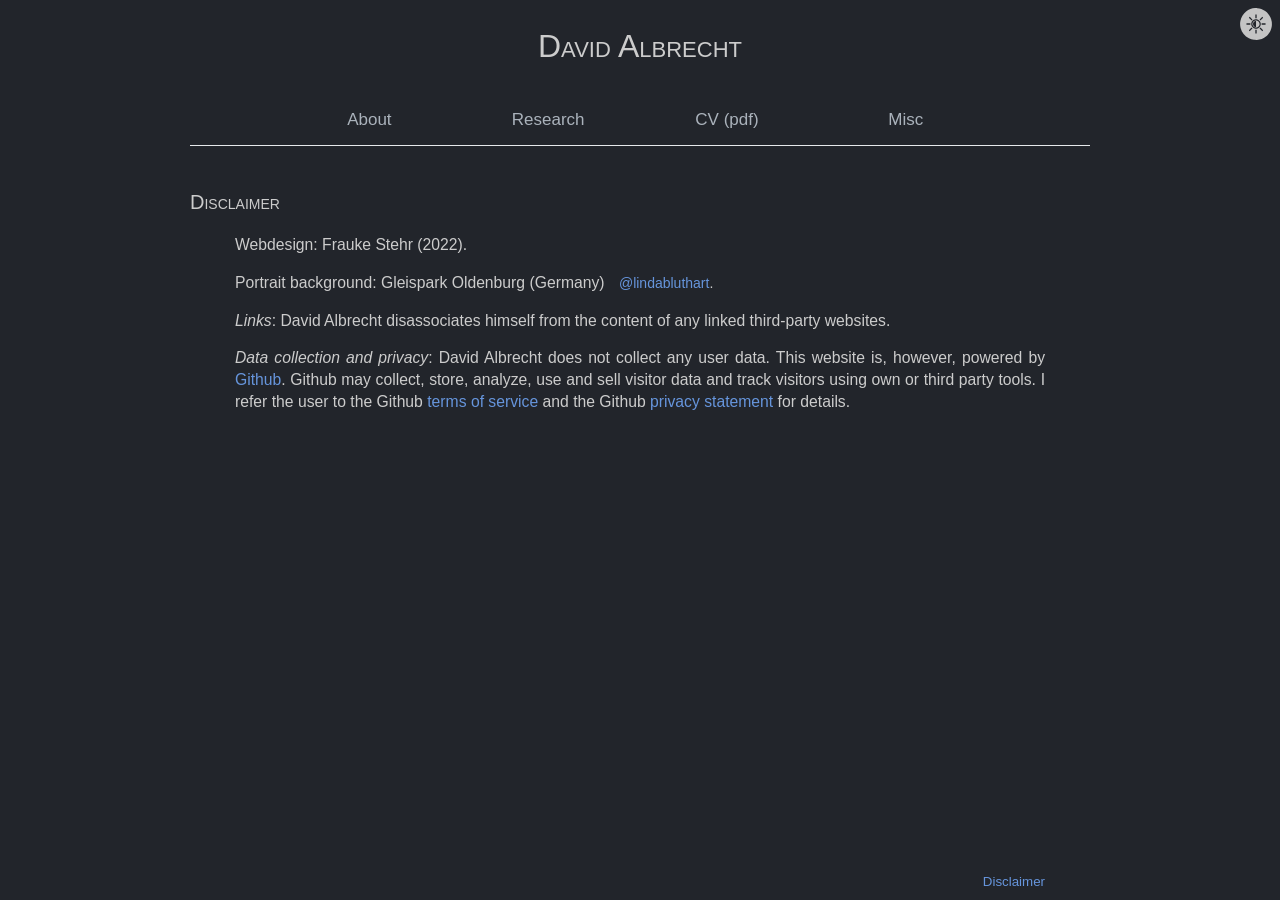
==== disclaimer.html @ dc94fbd1 "Change links to referrers." ====
<!DOCTYPE html>
<!-- 2022-04-15 -->
<html lang="en" color-mode="dark">
    <head>
        <meta http-equiv="content-type" content="text/html; charset=utf-8">
        <meta http-equiv="X-UA-Compatible" content="IE=edge,chrome=1">
        <meta name="viewport" content="width=device-width, initial-scale=1.0, user-scalable=yes">
        <meta name="keywords" content="David Albrecht, PhD student, Maastricht University, SBE,
            UCSD, behavioral economics, microeconomics, experimental economics, experiment, forecasting, preferences">
        <meta name="description" content="academic website of David Albrecht">
        <meta name="twitter:site" content="@da_lbrecht">
        <meta name="twitter:creator" content="@da_lbrecht">
        <link rel="stylesheet" href="/css/style.css">
        <title>Disclaimer | David Albrecht</title>
    </head>

    <body>
        <!-- Include header on all pages -->
        <!-- title -->
        <div class="header">
            <h1><a href="index.html" style="color: var(--color-default)">David Albrecht</a></h1>
        </div>

        <!--- Dark mode button --->
        <div id="DarkModeToggle" class="dark-mode-toggle">
            <img class="icon-btn" src="/img/darkmode.svg" alt="darkmode">
        </div>

        <!-- The navigation menu -->
        <div class="sticky-wrapper">
            <div class="navbar">
                <a href="/index.html">About</a>
                <a href="/research.html">Research</a>
                <a href="/files/cv.pdf" target="_blank">CV (pdf)</a>
                <a href="/misc.html">Misc</a>
            </div>
        </div>



        <!-- The content section -->
        <section>

            <h3>Disclaimer</h3>

            <p>
                Webdesign: Frauke Stehr (2022).
            </p>

            <p>
                Portrait background: Gleispark Oldenburg (Germany)
                <span class="link"><a href="https://www.instagram.com/lindabluthart/"
                               target="_blank" rel="noopener noreferrer">@lindabluthart</a>.
                </span>
            </p>

            <p>
                <i>Links</i>: David Albrecht disassociates himself from the content of any linked third-party websites.
            </p>

            <p>
                <i>Data collection and privacy</i>: David Albrecht does not collect any user data.
                This website is, however, powered by <a href="https://www.github.com">Github</a>.
                Github may collect, store, analyze, use and sell visitor data and track visitors
                using own or third party tools. I refer the user to the
                Github <a href="https://help.github.com/terms">terms of service</a> and
                the Github <a href="https://github.com/site/privacy">privacy statement</a> for details.
            </p>

        </section>




        <!-- include footer here -->
        <div class="footer">
            <p id="disclaimer">
                <a href="/disclaimer.html">Disclaimer</a>
            </p>
        </div>


        <!-- include js files -->
        <script src="/js/darkmode.js"></script>
    </body>
</html>
---- css/style.css ----
/* set color scheme */
:root[color-mode="dark"] {
    --color-background: #22252b; /*#262626*/
    --color-default: #cccccc;
    --color-accent-1: #6695dc; /* #89a1c4*/
    --color-accent-2: #AAB2BB;
    --color-accent-3: #6c85ab;
    --border-color: #e6e9eb;
}

:root[color-mode="light"] {
    --color-background: #F2F2F2;
    --color-default: #262626;
    --color-accent-1: #4b7bc4;
    --color-accent-2: dimgrey;
    --color-accent-3: #385e96;
    --border-color: #3A3A3A;
}

/* style main elements */
body {
    color:var(--color-default);
    background-color:var(--color-background);
    font-family: 'Open Sans', sans-serif; /* InaiMathi */
    font-size: 13px;
}

section{
    padding-top: 20px;
    width: 100%;
    max-width: 900px;
    margin: auto;
}


div{
    margin: auto;
    line-height: 1.6;
    max-width: 900px;
}

/* Style website header */
header{
    background-color: var(--color-background);
    width: 100%;
    height: 150px;
    position: fixed;
    vertical-align: middle;
    display: inline-block;
    text-align: center;
    left: 0;
    top:  0;
}


/* style darkmode button */
.dark-mode-toggle {
    position: absolute;
    top: 0;
    right: 0;
    z-index: 100;
}

.icon-btn {
    background-color: var(--color-background);
    height: 32px;
    width: 32px;
    margin: 8px 8px;
    cursor: pointer;
}


/* Style the navigation menu */
.sticky-wrapper {
    width: 100%;
    border-bottom: 1px solid var(--border-color);
    background-color: var(--color-background);
    position: sticky;
    top: 0;
    z-index: 13;
}

.navbar {
    width: 80%;
    background-color: var(--color-background);
    overflow: auto;
    margin-left: auto;
    margin-right: auto;
}

/* Navigation links */
.navbar a {
    float: left;
    padding: 12px;
    color: var(--color-accent-2);
    text-decoration: none;
    font-size: 17px;
    font-weight: lighter;
    width: 21.5%; /* Four equal-width links. If you have two links, use 50%, and 33.33% for three links, etc.. */
    text-align: center;
}


/* Style the current/active link */
.navbar a.active {
    color: var(--color-default);
}

.row {
    margin-left: 2%;
    margin-right: 2%;
}

/* style text in two columns */
.column {
    float: left;
    width: 50%;
}

/* Clear floats after the columns */
.row:after {
    content: "";
    display: table;
    clear: both;
}

/* Style main text elements */
h1, h2, h3, h4, h5, h6 {
    font-family: 'Open Sans', sans-serif;
    font-weight: lighter;
    font-variant:small-caps;
}

h1{
    text-align: center;
    font-size: 32px;
}


h3{
    margin-top: 25px;
    font-size:20px;
}

p {
    font-size: 11.8pt;
    font-weight: lighter;
    max-width: 900px;
    text-align: justify;
    justify-content: center;
    margin-left: 5%;
    margin-right: 5%;
    display: block;
    line-height: 1.4;
    color: var(--color-default);
}

/* style first paragraph on website in mobile compatible way */
.bio {
    margin-top: 9%;
}

.contacts{
    margin-top: 10%;
}

/* style other paragraph elements */
.papertitle{
    font-style: italic;
}

.coauthors {
    color: var(--color-accent-2);
    font-size: 10.5pt;
    margin-top: 0;
}

.link {
    font-size: 10.5pt;
    margin-top: 0;
    margin-left: 10px;
}

.abstract {
    font-size: 10.5pt;
    color: var(--color-accent-2);
    margin-top: 0;
    margin-left: 10%;
}

.placeholder {
    margin-bottom: 150px;
}

.breakresp {
        display: none; /* Hide BR tag for wider screens */
}

.teaching-course {
    text-align: left;
}

.teaching-year {
    font-weight: lighter;
    margin-left: 20px;
    font-size: 10pt;
}

table {
    font-size: 11.8pt;
    font-weight: lighter;
    width: 85%;
    max-width: 900pt;
    margin-left: 5%;
    color: var(--color-default);
}

table.colright td:nth-child(2) {
    text-align: right;
    width: auto;
}

table.colright tr:nth-child(1){
   height: 35px;   /* Set only 1st row height to 15px. */
}

table.colright tr {
    height: 45px;
}

.note {
    font-size: 10.5pt;
    font-weight: lighter;
    color: var(--color-accent-2);
    margin-top: 50px;
    font-style: italic;
}

ul, li {
    margin: 0;
    padding: 0;
    font-size: 100%;
    border: 0;
}


img {
    width: 70%;
    margin-left: 15%;
    margin-right: 5%;
    margin-top: 7%;
    display:table-cell;
    clear: right;
    vertical-align: middle;
}

svg {
    margin-right: 10px;
    vertical-align: text-bottom;
}

a{
    text-decoration: none;
    color: var(--color-accent-1);
}

a:hover{
    text-decoration: none;
    color: var(--color-accent-3);
}


/* style footer */
.footer {
    background-color: var(--color-background);
    position: fixed;
    position: -ms-device-fixed;
    z-index: 100;
    bottom: 0;
    width: 100%;
    height: 40px;
    left: 50%;
    transform: translate(-50%, 0);
}

#disclaimer {
    text-align: right;
    font-size: 10pt;
}

/* style div section element */
#section {
    margin-left: 5%;
    margin-right: 5%;
    margin-bottom: 150px;
}




/* mobile styles */
@media all and (max-width: 800px){
    div {
       margin-left: 2.5%;
       margin-right: 2.5%;
    }

    h1, h2, h3, h4, h5, h6 {
        font-weight: lighter;
    }

    header {
        height: 80px;
        margin-left: auto;
        margin-right: auto;
    }

    .dark-mode-toggle {
        margin-left: 0;
        margin-right: 0;
    }

    .sticky-wrapper {
        width: 90%;
        margin-left: auto;
        margin-right: auto;
    }

    .navbar {
        width: 95%;
        background-color: var(--color-background);
        overflow: auto;
    }

    .navbar a {
        width: 25%;
        text-align: center;
        font-size: 10pt;
        font-weight: normal;
        padding-left: 0;
        padding-right: 0;
    }

    /* change order of picture and text by making row a flex item and reversing the column orders */
    .row {
        display: flex;
        align-items: center;
        justify-content: center;
        flex-direction: column-reverse;  /* revert vertically */
    }

    /* remove columns on about page by making them 100% wide */
    .column {
        width: 100%;
    }

    .breakresp {
        display: inline; /* Hide BR tag for wider screens */
    }

    table.colright {
        width: 90%;
    }

    table.colright tr {
        height: 60px;
    }

    table.colright td {
        vertical-align: top;
    }

    .img-container {
        width: 250px;
        height: 250px;
        overflow: hidden;
        margin-left: auto;
        margin-right: auto;
        margin-bottom: 7%;
    }

    img {
        object-fit: cover;
        width: 100%;
        margin-left: auto;
        margin-right: auto;
        margin-top: 0;
        vertical-align: middle;
    }

    p {
        font-size: 11.8pt;
        line-height: 1.4;
        font-weight: normal;
    }

    .bio {
        margin-top: 0;
    }

    .footer {
        position: relative;
        margin-top: 50px;
    }

}

@media all and (max-width: 900px) {
    .navbar a {
        width: 25%;
        text-align: center;
        padding-left: 0;
        padding-right: 0;
    }
}



/* for large screens */
@media all and  (min-width: 1700px){
    body{
        font-size:16px;
    }

    h1{
        font-size: 50px;
    }

    h3{
        font-size:25px;
    }

    header{
        font-size: 20px;
        height: 260px;
    }

    div{
        max-width:1000px;
    }

    img {
        width: 300px;
        height: 420px;
        max-width: 300px;
    }
}
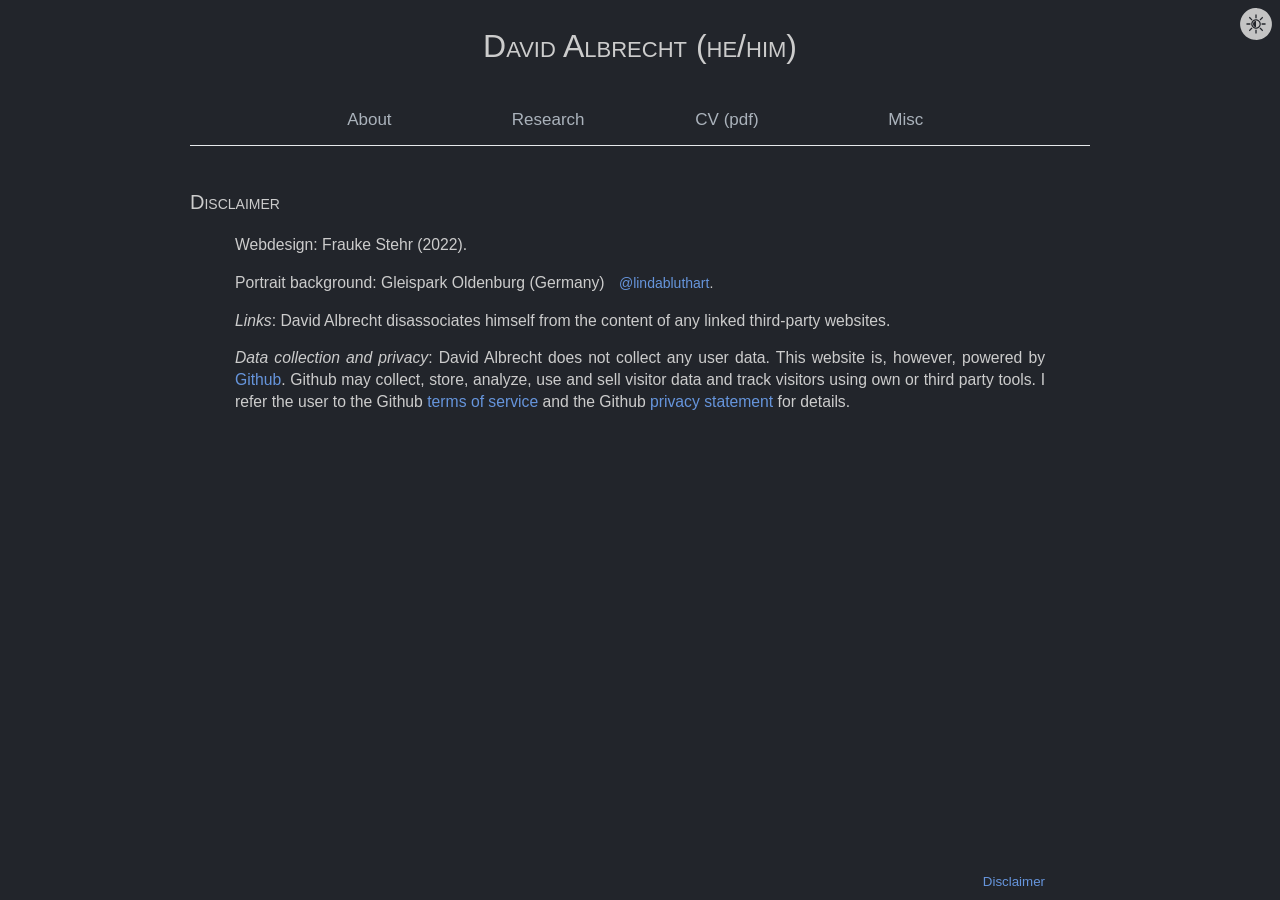
==== commit 584b5092: "Update on end of research visit at UCSD + include pronouns on webpage and in cv." ====
--- a/disclaimer.html
+++ b/disclaimer.html
@@ -18,7 +18,7 @@
         <!-- Include header on all pages -->
         <!-- title -->
         <div class="header">
-            <h1><a href="index.html" style="color: var(--color-default)">David Albrecht</a></h1>
+            <h1><a href="index.html" style="color: var(--color-default)">David Albrecht (he/him)</a></h1>
         </div>
 
         <!--- Dark mode button --->
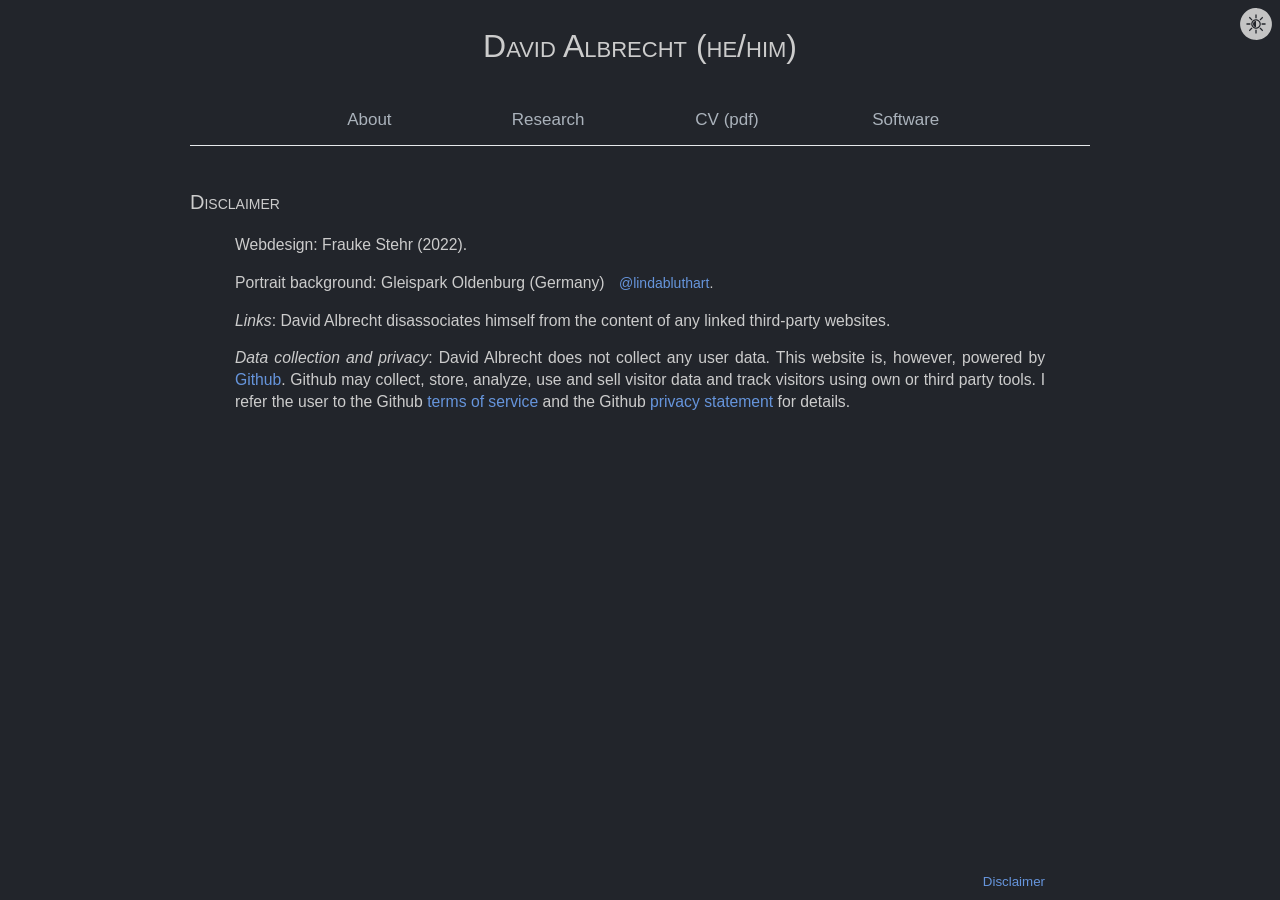
==== commit 031f93b7: "Rename Misc Tab." ====
--- a/disclaimer.html
+++ b/disclaimer.html
@@ -32,7 +32,7 @@
                 <a href="/index.html">About</a>
                 <a href="/research.html">Research</a>
                 <a href="/files/cv.pdf" target="_blank">CV (pdf)</a>
-                <a href="/misc.html">Misc</a>
+                <a href="/misc.html">Software</a>
             </div>
         </div>
 
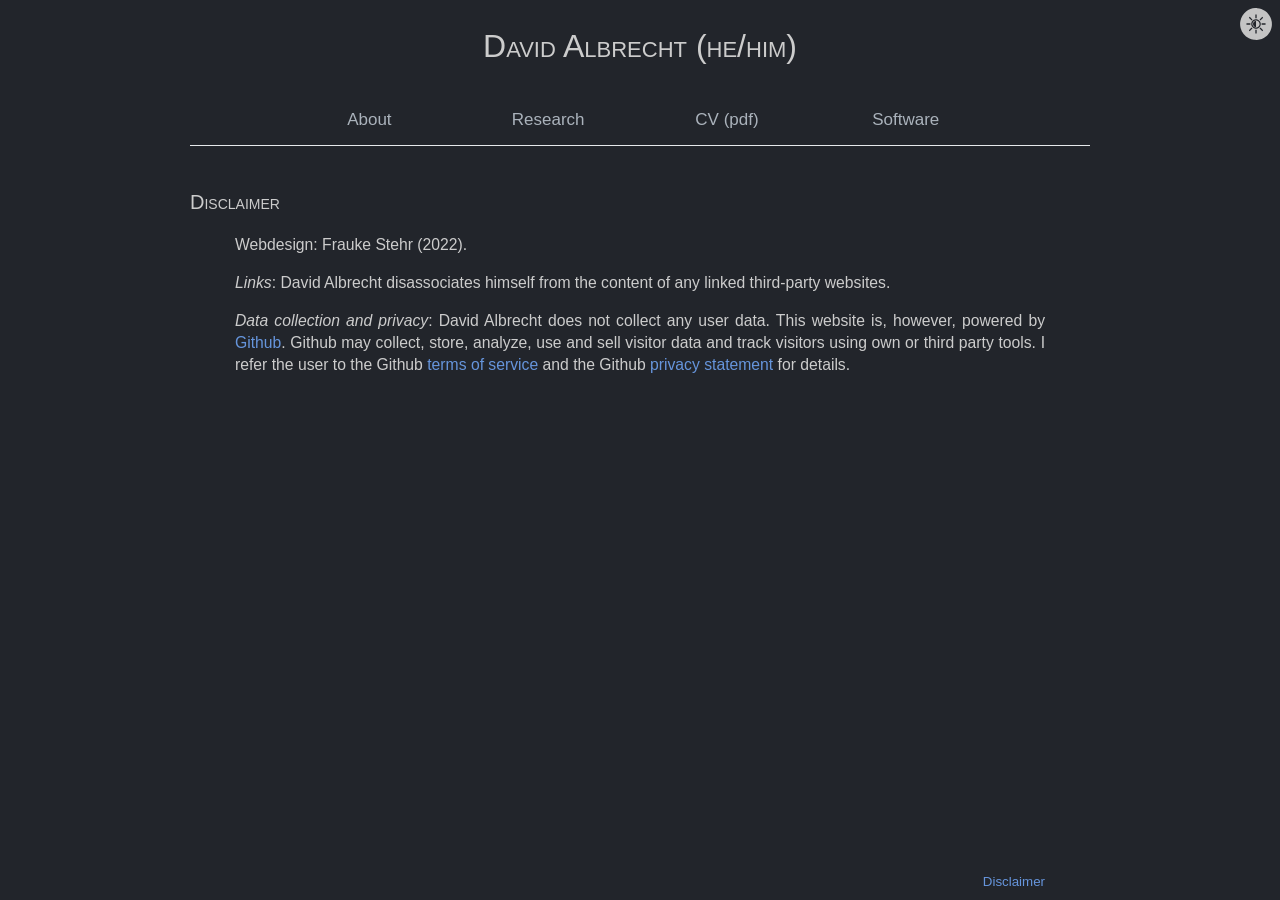
==== commit bd484144: "Take out disclaimer on lindabluthart portrait background." ====
--- a/disclaimer.html
+++ b/disclaimer.html
@@ -47,12 +47,12 @@
                 Webdesign: Frauke Stehr (2022).
             </p>
 
-            <p>
+<!--            <p>
                 Portrait background: Gleispark Oldenburg (Germany)
                 <span class="link"><a href="https://www.instagram.com/lindabluthart/"
                                target="_blank" rel="noopener noreferrer">@lindabluthart</a>.
                 </span>
-            </p>
+            </p>-->
 
             <p>
                 <i>Links</i>: David Albrecht disassociates himself from the content of any linked third-party websites.
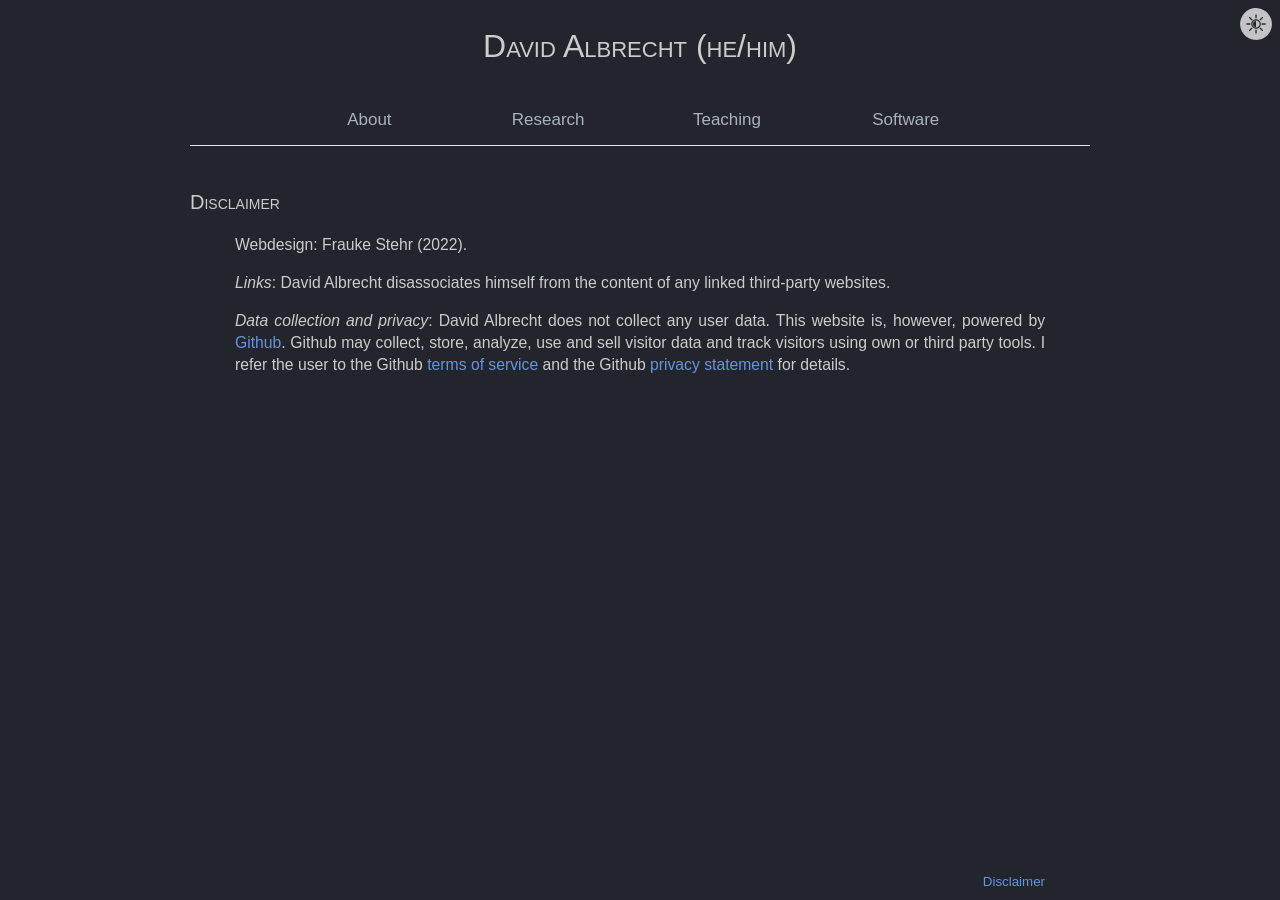
==== commit 11af26ec: "Fix tab headers in disclaimer." ====
--- a/disclaimer.html
+++ b/disclaimer.html
@@ -31,7 +31,7 @@
             <div class="navbar">
                 <a href="/index.html">About</a>
                 <a href="/research.html">Research</a>
-                <a href="/files/cv.pdf" target="_blank">CV (pdf)</a>
+                <a href="/files/cv.pdf" target="_blank">Teaching</a>
                 <a href="/misc.html">Software</a>
             </div>
         </div>
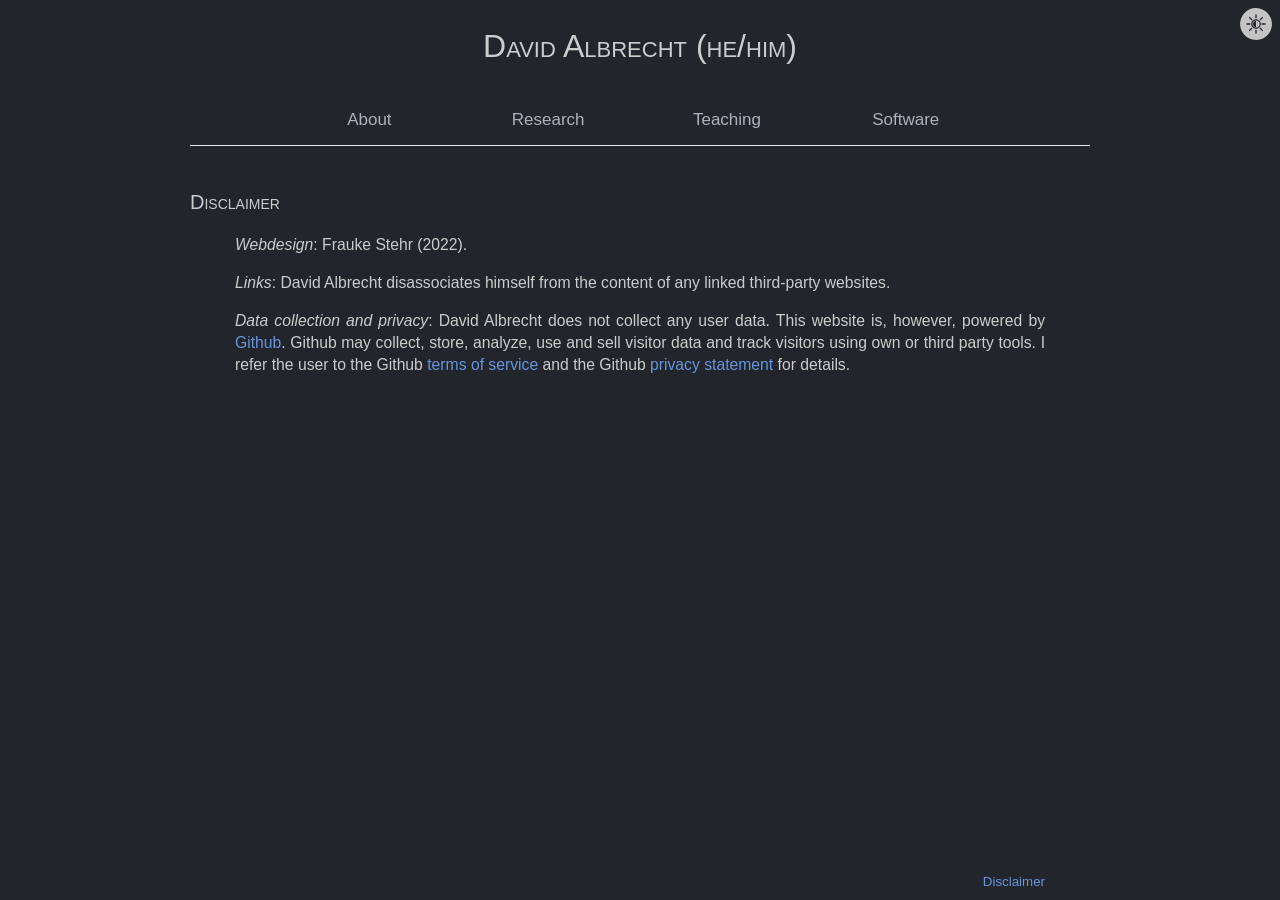
==== commit 5c8b63ec: "Text formatting in disclaimer." ====
--- a/disclaimer.html
+++ b/disclaimer.html
@@ -44,7 +44,7 @@
             <h3>Disclaimer</h3>
 
             <p>
-                Webdesign: Frauke Stehr (2022).
+                <i>Webdesign</i>: Frauke Stehr (2022).
             </p>
 
 <!--            <p>
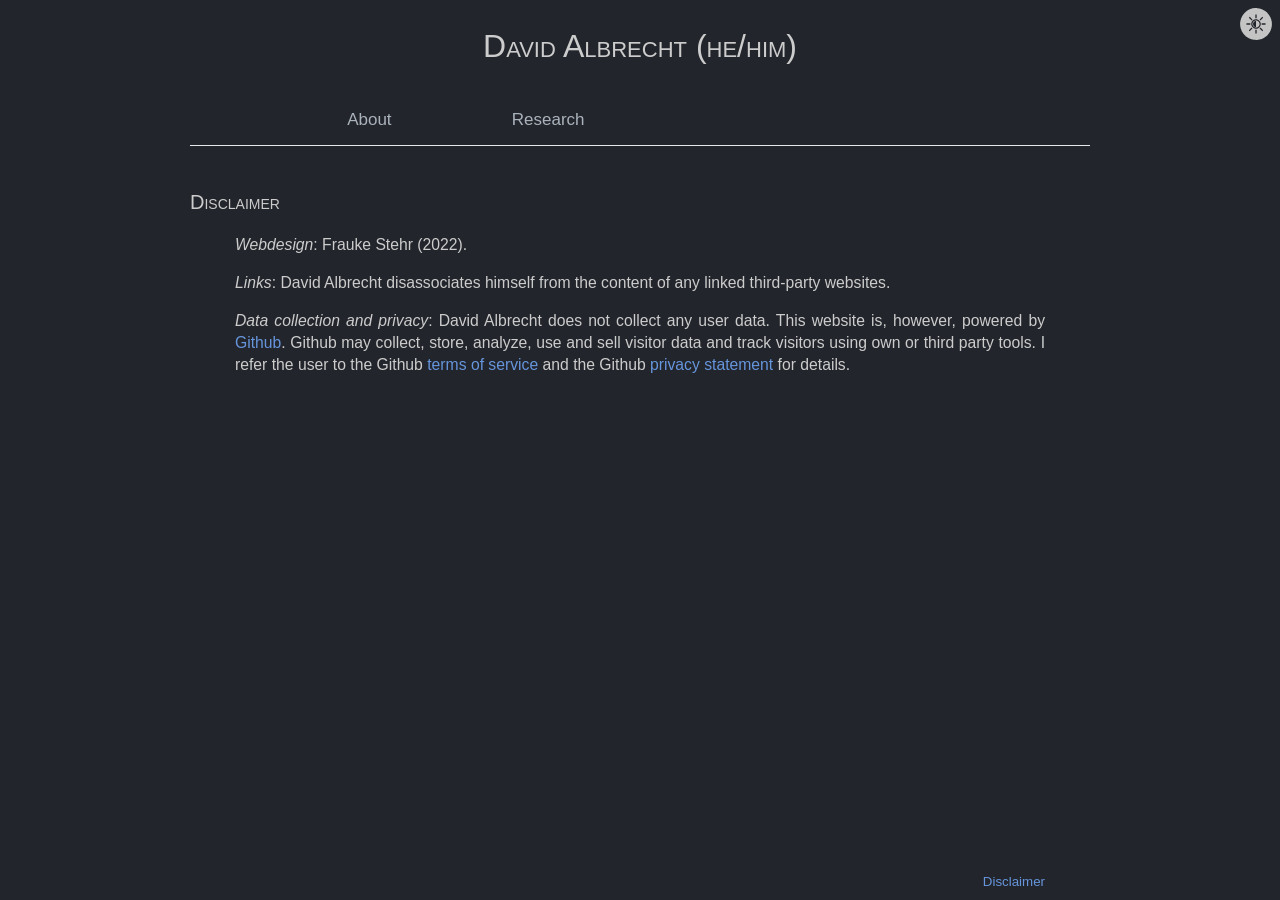
==== commit 44a99629: "Hide Teaching and Software subpages." ====
--- a/disclaimer.html
+++ b/disclaimer.html
@@ -31,8 +31,8 @@
             <div class="navbar">
                 <a href="/index.html">About</a>
                 <a href="/research.html">Research</a>
-                <a href="/files/cv.pdf" target="_blank">Teaching</a>
-                <a href="/misc.html">Software</a>
+<!--                <a href="/files/cv.pdf" target="_blank">Teaching</a>-->
+<!--                <a href="/misc.html">Software</a>-->
             </div>
         </div>
 
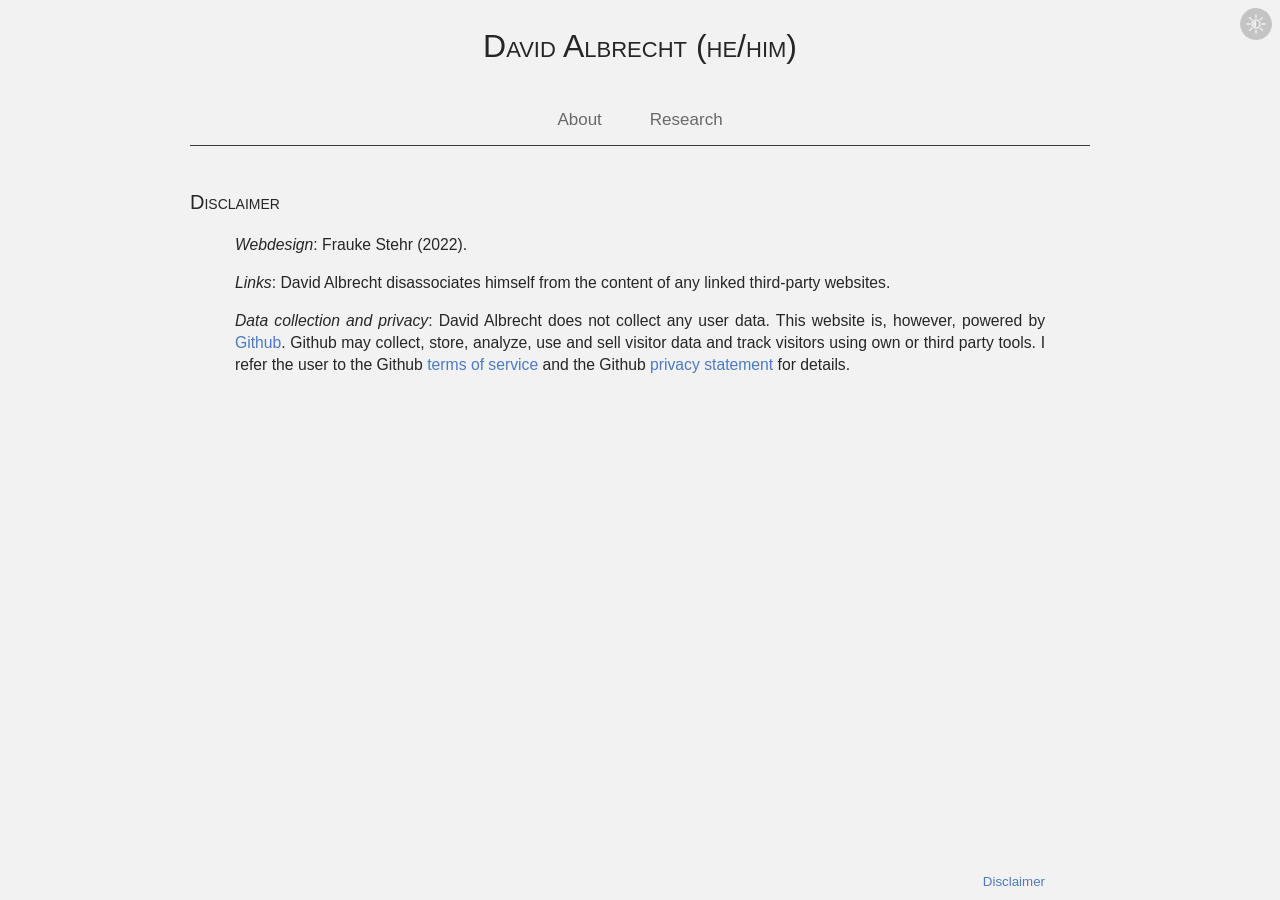
==== commit 01253c84: "Set light mode as default." ====
--- a/disclaimer.html
+++ b/disclaimer.html
@@ -1,6 +1,6 @@
 <!DOCTYPE html>
 <!-- 2022-04-15 -->
-<html lang="en" color-mode="dark">
+<html lang="en" color-mode="light">
     <head>
         <meta http-equiv="content-type" content="text/html; charset=utf-8">
         <meta http-equiv="X-UA-Compatible" content="IE=edge,chrome=1">
--- a/css/style.css
+++ b/css/style.css
@@ -83,20 +83,19 @@
 .navbar {
     width: 80%;
     background-color: var(--color-background);
-    overflow: auto;
+    display: flex;
+    justify-content: center;
     margin-left: auto;
     margin-right: auto;
 }
 
 /* Navigation links */
 .navbar a {
-    float: left;
-    padding: 12px;
+    padding: 12px 24px;
     color: var(--color-accent-2);
     text-decoration: none;
     font-size: 17px;
     font-weight: lighter;
-    width: 21.5%; /* Four equal-width links. If you have two links, use 50%, and 33.33% for three links, etc.. */
     text-align: center;
 }
 
@@ -329,16 +328,16 @@
     .navbar {
         width: 95%;
         background-color: var(--color-background);
-        overflow: auto;
+        display: flex;
+        justify-content: center;
     }
 
     .navbar a {
-        width: 25%;
         text-align: center;
         font-size: 10pt;
         font-weight: normal;
-        padding-left: 0;
-        padding-right: 0;
+        padding-left: 12px;
+        padding-right: 12px;
     }
 
     /* change order of picture and text by making row a flex item and reversing the column orders */
@@ -407,10 +406,9 @@
 
 @media all and (max-width: 900px) {
     .navbar a {
-        width: 25%;
         text-align: center;
-        padding-left: 0;
-        padding-right: 0;
+        padding-left: 12px;
+        padding-right: 12px;
     }
 }
 
